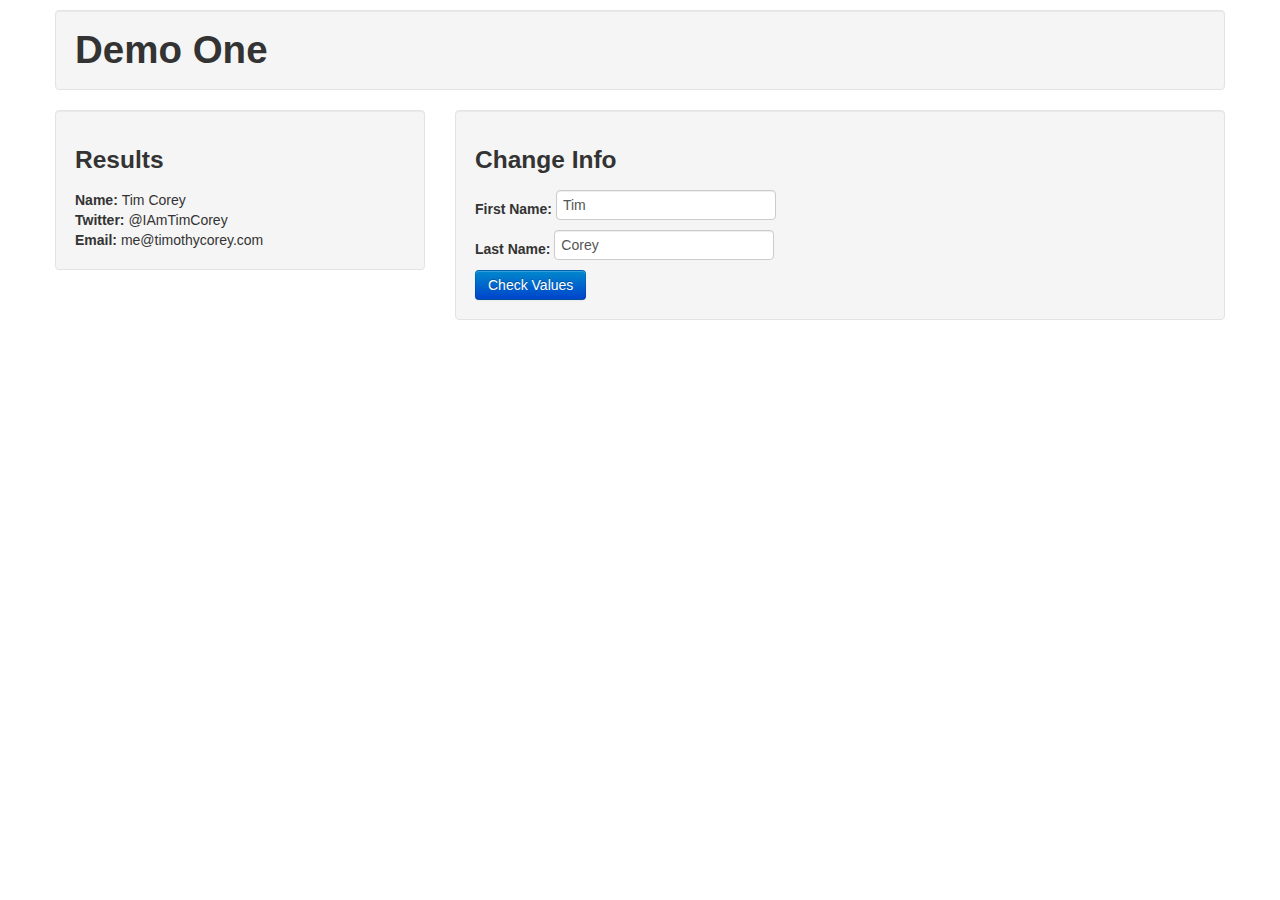
==== Demo1/complete/index.html @ 540c1349 "demo1 complete" ====
﻿<!DOCTYPE html>
<html xmlns="http://www.w3.org/1999/xhtml">
<head>
    <title>Demo One</title>
    <link href="../../content/bootstrap.css" rel="stylesheet" />
    <link href="../../content/bootstrap-responsive.css" rel="stylesheet" />
    <link href="../../content/toastr.css" rel="stylesheet" />
    <link href="../../content/site.css" rel="stylesheet" />
</head>
<body>
    <div class="container">
        <div class="row-fluid">
            <h1 class="span12 well">Demo One</h1>
        </div>
        <div class="row-fluid">
            <div class="span4 well">
                <h3>Results</h3>
                <strong>Name: </strong><span data-bind="text: fullName"></span><br />
                <strong>Twitter: </strong><span data-bind="text: twitterHandle"></span><br />
                <strong>Email: </strong><span data-bind="text: emailAddress"></span>
            </div>
            <div class="span8 well">
                <h3>Change Info</h3>
                <strong>First Name: </strong><input type="text" data-bind="value: firstName, valueUpdate: 'afterkeydown'" /><br />
                <strong>Last Name: </strong><input type="text" data-bind="value: lastName, valueUpdate: 'afterkeydown'" /><br />
                <button class="btn btn-primary" data-bind="click: checkValues, clickBubble: false">Check Values</button>
            </div>
        </div>
    </div>

    <script src="../../scripts/jquery-2.0.3.js"></script>
    <script src="../../scripts/knockout-2.3.0.debug.js"></script>
    <script src="../../scripts/toastr.js"></script>
    <script src="site.js"></script>
</body>
</html>
---- content/toastr.css ----
﻿.toast-title {
  font-weight: bold;
}
.toast-message {
  -ms-word-wrap: break-word;
  word-wrap: break-word;
}
.toast-message a,
.toast-message label {
  color: #ffffff;
}
.toast-message a:hover {
  color: #cccccc;
  text-decoration: none;
}
.toast-top-full-width {
  top: 0;
  right: 0;
  width: 100%;
}
.toast-bottom-full-width {
  bottom: 0;
  right: 0;
  width: 100%;
}
.toast-top-left {
  top: 12px;
  left: 12px;
}
.toast-top-right {
  top: 12px;
  right: 12px;
}
.toast-bottom-right {
  right: 12px;
  bottom: 12px;
}
.toast-bottom-left {
  bottom: 12px;
  left: 12px;
}
#toast-container {
  position: fixed;
  z-index: 999999;
}
#toast-container * {
  -moz-box-sizing: border-box;
  -webkit-box-sizing: border-box;
  box-sizing: border-box;
}
#toast-container > div {
  margin: 0 0 6px;
  padding: 15px 15px 15px 50px;
  width: 300px;
  -moz-border-radius: 3px 3px 3px 3px;
  -webkit-border-radius: 3px 3px 3px 3px;
  border-radius: 3px 3px 3px 3px;
  background-position: 15px center;
  background-repeat: no-repeat;
  -moz-box-shadow: 0 0 12px #999999;
  -webkit-box-shadow: 0 0 12px #999999;
  box-shadow: 0 0 12px #999999;
  color: #ffffff;
  opacity: 0.8;
  -ms-filter: progid:DXImageTransform.Microsoft.Alpha(Opacity=80);
  filter: alpha(opacity=80);
}
#toast-container > :hover {
  -moz-box-shadow: 0 0 12px #000000;
  -webkit-box-shadow: 0 0 12px #000000;
  box-shadow: 0 0 12px #000000;
  opacity: 1;
  -ms-filter: progid:DXImageTransform.Microsoft.Alpha(Opacity=100);
  filter: alpha(opacity=100);
  cursor: pointer;
}
#toast-container > .toast-info {
  background-image: url("[data-uri]") !important;
}
#toast-container > .toast-error {
  background-image: url("[data-uri]") !important;
}
#toast-container > .toast-success {
  background-image: url("[data-uri]") !important;
}
#toast-container > .toast-warning {
  background-image: url("[data-uri]") !important;
}
#toast-container.toast-top-full-width > div,
#toast-container.toast-bottom-full-width > div {
  width: 96%;
  margin: auto;
}
.toast {
  background-color: #030303;
}
.toast-success {
  background-color: #51a351;
}
.toast-error {
  background-color: #bd362f;
}
.toast-info {
  background-color: #2f96b4;
}
.toast-warning {
  background-color: #f89406;
}
/*Responsive Design*/
@media all and (max-width: 240px) {
  #toast-container > div {
    padding: 8px 8px 8px 50px;
    width: 108px;
  }
}
@media all and (min-width: 241px) and (max-width: 320px) {
  #toast-container > div {
    padding: 8px 8px 8px 50px;
    width: 128px;
  }
}
@media all and (min-width: 321px) and (max-width: 480px) {
  #toast-container > div {
    padding: 8px 8px 8px 50px;
    width: 192px;
  }
}
@media all and (min-width: 481px) and (max-width: 768px) {
  #toast-container > div {
    padding: 15px 15px 15px 50px;
    width: 300px;
  }
}
---- content/site.css ----
﻿
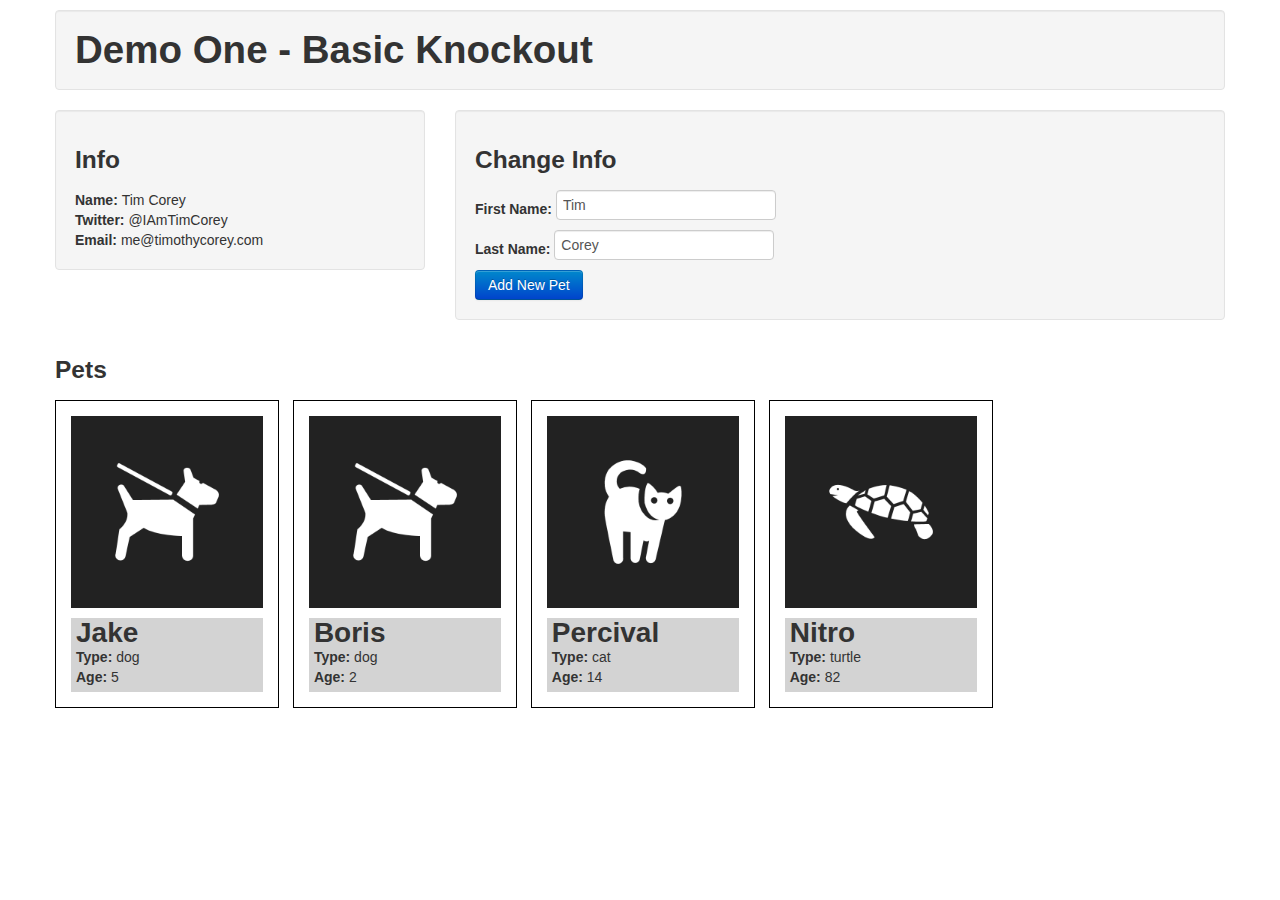
==== commit ea829ab4: "fixed add pet button" ====
--- a/Demo1/complete/index.html
+++ b/Demo1/complete/index.html
@@ -10,11 +10,11 @@
 <body>
     <div class="container">
         <div class="row-fluid">
-            <h1 class="span12 well">Demo One</h1>
+            <h1 class="span12 well">Demo One - Basic Knockout</h1>
         </div>
         <div class="row-fluid">
             <div class="span4 well">
-                <h3>Results</h3>
+                <h3>Info</h3>
                 <strong>Name: </strong><span data-bind="text: fullName"></span><br />
                 <strong>Twitter: </strong><span data-bind="text: twitterHandle"></span><br />
                 <strong>Email: </strong><span data-bind="text: emailAddress"></span>
@@ -23,7 +23,22 @@
                 <h3>Change Info</h3>
                 <strong>First Name: </strong><input type="text" data-bind="value: firstName, valueUpdate: 'afterkeydown'" /><br />
                 <strong>Last Name: </strong><input type="text" data-bind="value: lastName, valueUpdate: 'afterkeydown'" /><br />
-                <button class="btn btn-primary" data-bind="click: checkValues, clickBubble: false">Check Values</button>
+                <button class="btn btn-primary" data-bind="click: addPet, clickBubble: false">Add New Pet</button>
+            </div>
+        </div>
+        <div class="row-fluid">
+            <div class="span12">
+                <h3>Pets</h3>
+                <div data-bind="foreach: pets">
+                    <div class="pet">
+                        <img class="petImage" src="../../content/images/pet.png" data-bind="attr: { src: petImage }" /><br />
+                        <div class="petLabel">
+                            <span class="petName" data-bind="text: name"></span><br />
+                            <strong>Type: </strong><span data-bind="text: animalType"></span><br />
+                            <strong>Age: </strong><span data-bind="text: age"></span>
+                        </div>
+                    </div>
+                </div>
             </div>
         </div>
     </div>
--- a/content/site.css
+++ b/content/site.css
@@ -1 +1,28 @@
-﻿+﻿.pet
+{
+    display: inline-block;
+    border: 1px solid black;
+    padding: 15px;
+    margin-right: 10px;
+    margin-bottom: 30px;
+}
+.petImage
+{
+    height: 192px;
+    width: 192px;
+    margin-bottom: 10px;
+}
+.petLabel
+{
+    background-color: lightgrey;
+    padding: 5px;
+}
+.petName
+{
+    font-size: 2em;
+    font-weight: bold;
+}
+.Totals 
+{
+    font-weight: bold;
+}